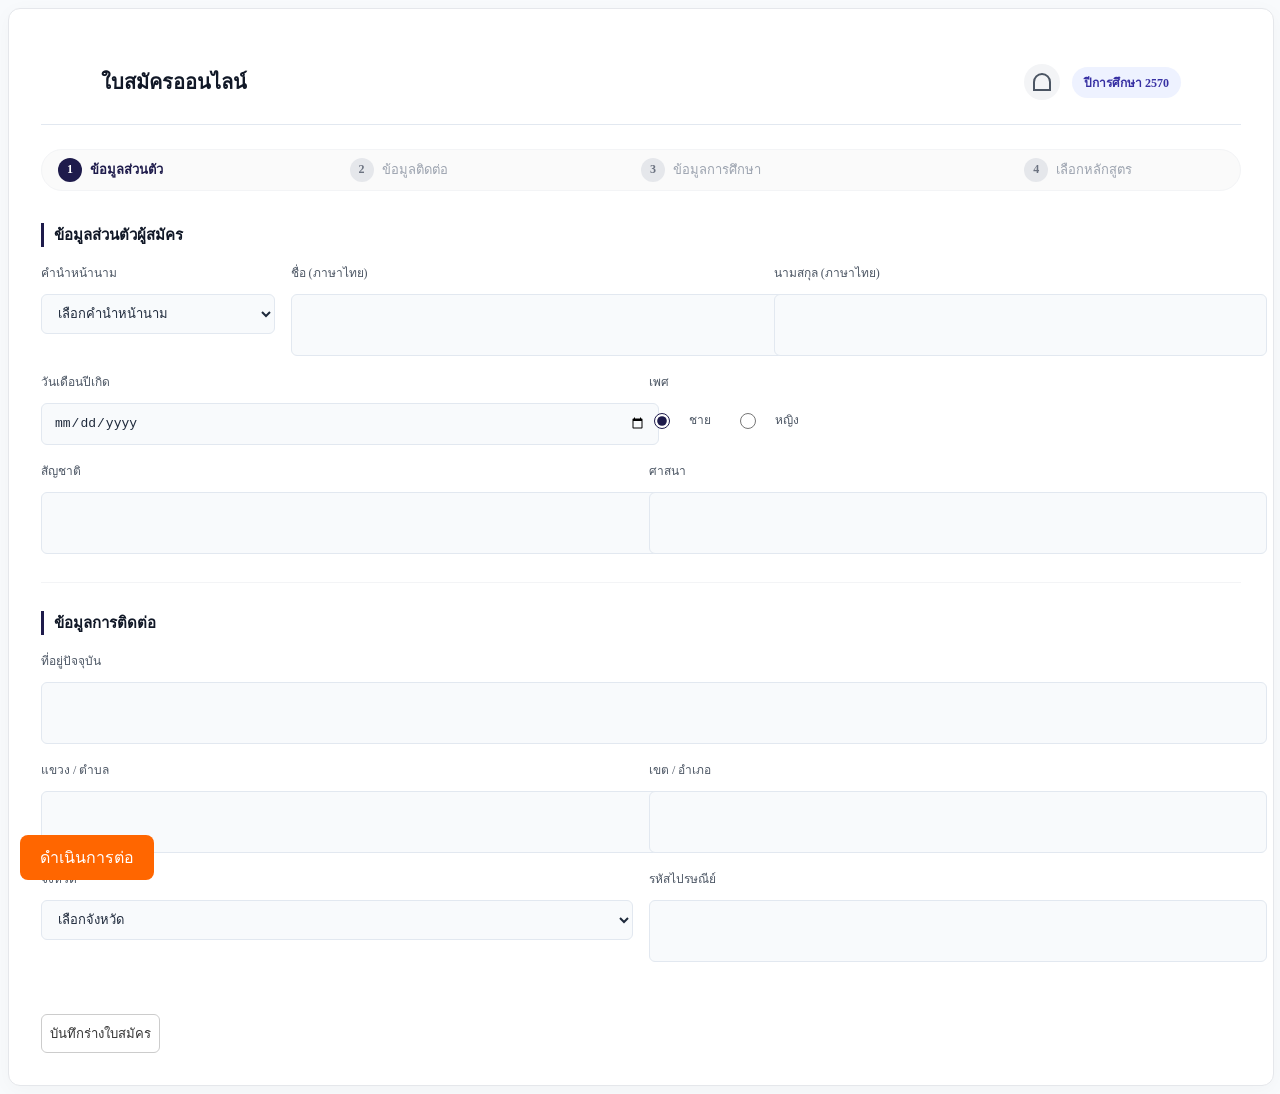
==== application.html @ 2d879f6e "A" ====
<!DOCTYPE html>
<html lang="th">
<head>
    <meta charset="UTF-8">
    <meta name="viewport" content="width=device-width, initial-scale=1.0">
    <title>ใบสมัครออนไลน์ - KMUTNB</title>
    <link rel="stylesheet" href="css/styless.css">
</head>
<body>
    <div class="app-container">
        <header class="app-header">
            <h1 class="app-title">ใบสมัครออนไลน์</h1>
            <div class="header-right">
                <button class="icon-btn" aria-label="แจ้งเตือน">
                    <span class="bell-icon"></span>
                </button>
                <span class="badge-year">ปีการศึกษา 2570</span>
            </div>
        </header>

        <div class="step-wizard">
            <div class="step-item active">
                <span class="step-num">1</span>
                <span class="step-text">ข้อมูลส่วนตัว</span>
                <span class="step-arrow"></span>
            </div>
            <div class="step-item">
                <span class="step-num">2</span>
                <span class="step-text">ข้อมูลติดต่อ</span>
                <span class="step-arrow"></span>
            </div>
            <div class="step-item">
                <span class="step-num">3</span>
                <span class="step-text">ข้อมูลการศึกษา</span>
                <span class="step-arrow"></span>
            </div>
            <div class="step-item">
                <span class="step-num">4</span>
                <span class="step-text">เลือกหลักสูตร</span>
            </div>
        </div>

        <div class="form-card-container">
            <form action="#" method="POST">
                
                <section class="form-section">
                    <h2 class="section-title">ข้อมูลส่วนตัวผู้สมัคร</h2>
                    
                    <div class="grid-3-cols">
                        <div class="form-group">
                            <label>คำนำหน้านาม</label>
                            <select class="form-control">
                                <option value="">เลือกคำนำหน้านาม</option>
                                <option value="mr">นาย</option>
                                <option value="mrs">นาง</option>
                                <option value="miss">นางสาว</option>
                            </select>
                        </div>
                        <div class="form-group">
                            <label>ชื่อ (ภาษาไทย)</label>
                            <input type="text" class="form-control" placeholder="">
                        </div>
                        <div class="form-group">
                            <label>นามสกุล (ภาษาไทย)</label>
                            <input type="text" class="form-control" placeholder="">
                        </div>
                    </div>

                    <div class="grid-2-cols">
                        <div class="form-group">
                            <label>วันเดือนปีเกิด</label>
                            <div class="input-with-icon">
                                <input type="date" class="form-control">
                            </div>
                        </div>
                        <div class="form-group">
                            <label>เพศ</label>
                            <div class="radio-group">
                                <label class="radio-label">
                                    <input type="radio" name="gender" value="male" checked>
                                    <span class="radio-custom"></span> ชาย
                                </label>
                                <label class="radio-label">
                                    <input type="radio" name="gender" value="female">
                                    <span class="radio-custom"></span> หญิง
                                </label>
                            </div>
                        </div>
                    </div>

                    <div class="grid-2-cols">
                        <div class="form-group">
                            <label>สัญชาติ</label>
                            <input type="text" class="form-control" placeholder="">
                        </div>
                        <div class="form-group">
                            <label>ศาสนา</label>
                            <input type="text" class="form-control" placeholder="">
                        </div>
                    </div>
                </section>

                <hr class="section-divider">

                <section class="form-section">
                    <h2 class="section-title">ข้อมูลการติดต่อ</h2>
                    
                    <div class="form-group full-width">
                        <label>ที่อยู่ปัจจุบัน</label>
                        <input type="text" class="form-control" placeholder="">
                    </div>

                    <div class="grid-2-cols">
                        <div class="form-group">
                            <label>แขวง / ตำบล</label>
                            <input type="text" class="form-control" placeholder="">
                        </div>
                        <div class="form-group">
                            <label>เขต / อำเภอ</label>
                            <input type="text" class="form-control" placeholder="">
                        </div>
                    </div>

                    <div class="grid-2-cols">
                        <div class="form-group">
                            <label>จังหวัด</label>
                            <select class="form-control">
                                <option value="">เลือกจังหวัด</option>
                                <option value="bangkok">กรุงเทพมหานคร</option>
                                <option value="nonthaburi">นนทบุรี</option>
                            </select>
                        </div>
                        <div class="form-group">
                            <label>รหัสไปรษณีย์</label>
                            <input type="text" class="form-control" placeholder="">
                        </div>
                    </div>
                </section>

                <div class="form-actions">
                    <button type="button" class="btn-outline">บันทึกร่างใบสมัคร</button>
                    
                  <a href="status.html" class="back-button">ดำเนินการต่อ</a>

                    </a>
                </div>

            </form>
        </div>
    </div>
</body>
</html>
---- css/styless.css ----
/* ================= index ================= */
body {
  background-color: #f8fafc;
  color: #334155;
}

/* TOPBAR / NAVBAR */
.topbar {
  background-color: #ffffff;
  display: flex;
  justify-content: space-between;
  align-items: center;
  padding: 12px 60px;
  border-bottom: 1px solid #e2e8f0;
}

.brand {
  display: flex;
  align-items: center;
  gap: 12px;
}

.brand img {
  width: 45px;
  height: 45px;
  object-fit: contain;
}

.topbar-text h1 {
  font-size: 16px;
  color: #0f172a;
}

.topbar-text h2 {
  font-size: 11px;
  color: #64748b;
  font-weight: normal;
}

.nav-link {
  display: flex;
  gap: 28px;
}

.nav-link a {
  text-decoration: none;
  color: #475569;
  font-size: 14px;
}

.nav-link a.active,
.nav-link a:hover {
  color: #a3320b;
  font-weight: 600;
}

.btn-login {
  text-decoration: none;
  border: 1px solid #0f172a;
  color: #0f172a;
  padding: 6px 16px;
  border-radius: 6px;
  font-size: 13px;
  transition: all 0.2s;
}

.btn-login:hover {
  background-color: #0f172a;
  color: #ffffff;
}

/* HERO BANNER SECTION */
.hero-section {
  background-color: #a3320b; /* โทนสีแดงอิฐ/น้ำตาลแดง KMUTNB */
  color: #ffffff;
  text-align: center;
  padding: 60px 20px;
}

.tcas-tag {
  background-color: rgba(255, 255, 255, 0.2);
  padding: 4px 12px;
  border-radius: 20px;
  font-size: 12px;
}

.hero-section h1 {
  font-size: 28px;
  margin: 16px 0 8px;
}

.university-name {
  font-size: 14px;
  opacity: 0.9;
}

.university-name-en {
  font-size: 12px;
  opacity: 0.7;
  margin-bottom: 24px;
}

.hero-buttons {
  display: flex;
  justify-content: center;
  gap: 12px;
}

.btn-hero-apply {
  background-color: #e05315;
  color: #ffffff;
  padding: 10px 20px;
  border-radius: 6px;
  text-decoration: none;
  font-size: 14px;
  font-weight: 600;
}

.btn-hero-login {
  border: 1px solid #ffffff;
  color: #ffffff;
  padding: 10px 20px;
  border-radius: 6px;
  text-decoration: none;
  font-size: 14px;
}

/* STEPS SECTION */
.steps-section {
  padding: 50px 60px;
  text-align: center;
}

.section-title {
  font-size: 22px;
  color: #a3320b;
  margin-bottom: 6px;
}

.section-subtitle {
  font-size: 12px;
  color: #64748b;
  margin-bottom: 30px;
}

.steps-grid {
  display: flex;
  gap: 20px;
}

.step-card {
  flex: 1;
  background-color: #ffffff;
  padding: 24px 16px;
  border-radius: 8px;
  box-shadow: 0 2px 10px rgba(0, 0, 0, 0.04);
  text-align: left;
}

.step-num {
  font-size: 24px;
  font-weight: bold;
  color: #e05315;
}

.step-card h3 {
  font-size: 14px;
  margin: 8px 0;
  color: #0f172a;
}

.step-card p {
  font-size: 12px;
  color: #64748b;
  line-height: 1.4;
}

/* NEWS SECTION (ชุดโค้ดปรับปรุงสมบูรณ์) */
.news-section {
  padding: 40px 60px;
  background-color: #ffffff;
}

.news-header {
  display: flex;
  justify-content: space-between;
  align-items: center;
  margin-bottom: 20px;
}

.news-header h2 {
  font-size: 20px;
  color: #a3320b;
}

.view-all {
  color: #e05315;
  text-decoration: none;
  font-size: 13px;
  transition: color 0.2s ease;
}

.view-all:hover {
  color: #a3320b;
  text-decoration: underline;
}

.news-grid {
  display: flex;
  gap: 20px;
}

.news-card {
  flex: 1;
  border: 1px solid #e2e8f0;
  border-radius: 8px;
  overflow: hidden;
  background-color: #ffffff;
  transition: transform 0.2s ease, box-shadow 0.2s ease;
}

/* เอฟเฟกต์เมื่อวางเมาส์เหนือการ์ด */
.news-card:hover {
  transform: translateY(-4px);
  box-shadow: 0 10px 15px -3px rgba(0, 0, 0, 0.1);
}

/* ปรับปรุงกล่องและรูปภาพให้ขยายเต็มกรอบสวยงาม */
.news-img-box {
  width: 100%;
  height: 180px; /* ปรับความสูงกรอบรูปตามต้องการ */
  background-color: #1e293b;
  overflow: hidden;
}

.news-img-box img {
  width: 100%;
  height: 100%;
  object-fit: cover; /* ขยายภาพให้เต็มพื้นที่โดยไม่เสียสัดส่วน */
  object-position: center;
  display: block;
}

.news-content {
  padding: 16px;
}

.news-date {
  font-size: 11px;
  color: #e05315;
  font-weight: 500;
}

.news-content h3 {
  font-size: 14px;
  margin: 6px 0;
  color: #0f172a;
  line-height: 1.4;
}

.news-content p {
  font-size: 12px;
  color: #64748b;
  line-height: 1.4;
}

/* รองรับการแสดงผลบนสมาร์ตโฟน */
@media (max-width: 768px) {
  .news-section {
    padding: 24px 20px;
  }
  
  .news-grid {
    flex-direction: column;
  }
}

/* SCHEDULE SECTION */
.schedule-section {
  padding: 50px 60px;
  text-align: center;
}

.schedule-table {
  width: 100%;
  border-collapse: collapse;
  margin-top: 20px;
  background-color: #ffffff;
  border-radius: 8px;
  overflow: hidden;
  box-shadow: 0 2px 10px rgba(0, 0, 0, 0.04);
}

.schedule-table th {
  background-color: #a3320b;
  color: #ffffff;
  padding: 12px;
  font-size: 13px;
  text-align: left;
}

.schedule-table td {
  padding: 14px 12px;
  font-size: 13px;
  border-bottom: 1px solid #e2e8f0;
  text-align: left;
}

.status-badge {
  font-size: 11px;
  padding: 4px 8px;
  border-radius: 4px;
}

.status-badge.closed {
  background-color: #f1f5f9;
  color: #64748b;
}

/* FOOTER */
footer {
  background-color: #a3320b;
  color: #ffffff;
  padding: 40px 60px 16px;
}

.footer-container {
  display: flex;
  justify-content: space-between;
  gap: 40px;
  margin-bottom: 30px;
}

.footer-brand {
  display: flex;
  gap: 16px;
  max-width: 400px;
}

.footer-brand img {
  width: 40px;
  height: 40px;
}

.footer-brand h3 {
  font-size: 14px;
  margin-bottom: 6px;
}

.footer-brand p {
  font-size: 12px;
  opacity: 0.8;
  margin-bottom: 4px;
}

.footer-links {
  display: flex;
  gap: 40px;
}

.footer-col h4 {
  font-size: 13px;
  margin-bottom: 10px;
}

.footer-col ul {
  list-style: none;
}

.footer-col li {
  margin-bottom: 6px;
}

.footer-col a {
  color: #ffffff;
  opacity: 0.8;
  text-decoration: none;
  font-size: 12px;
}

.footer-bottom {
  text-align: center;
  border-top: 1px solid rgba(255, 255, 255, 0.1);
  padding-top: 16px;
  font-size: 11px;
  opacity: 0.7;
}
/* ================= register ================= */

body {
  background-color: #f8fafc;
  color: #334155;
}

/* HEADER & NAVBAR */
header {
  background-color: #ffffff;
  display: flex;
  justify-content: space-between;
  align-items: center;
  padding: 12px 60px;
  border-bottom: 1px solid #e2e8f0;
}

.brand {
  display: flex;
  align-items: center;
  gap: 12px;
}

/* คุมขนาดรูปตรามหาวิทยาลัย */
.brand img {
  width: 45px;
  height: 45px;
  object-fit: contain;
}

.brand-text {
  display: flex;
  flex-direction: column;
}

.brand-title {
  font-weight: 700;
  color: #1e293b;
  font-size: 15px;
}

.brand-subtitle {
  font-size: 11px;
  color: #64748b;
}

nav {
  display: flex;
  gap: 28px;
}

nav a {
  text-decoration: none;
  color: #475569;
  font-size: 14px;
}

nav a:hover {
  color: #0284c7;
}

.btn-login-nav {
  text-decoration: none;
  border: 1px solid #0f172a;
  color: #0f172a;
  padding: 6px 18px;
  border-radius: 6px;
  font-size: 13px;
  font-weight: 500;
  transition: all 0.2s;
}

.btn-login-nav:hover {
  background-color: #0f172a;
  color: #ffffff;
}

/* FORM CONTAINER CARD */
.container {
  display: flex;
  justify-content: center;
  align-items: center;
  padding: 40px 20px;
}

.card {
  background-color: #ffffff;
  width: 100%;
  max-width: 520px;
  padding: 36px 40px;
  border-radius: 12px;
  box-shadow: 0 4px 20px rgba(0, 0, 0, 0.04);
  text-align: center;
}

.card h2 {
  font-size: 22px;
  color: #0f172a;
  font-weight: 700;
  margin-bottom: 6px;
}

.card p.subtitle {
  font-size: 12px;
  color: #64748b;
  margin-bottom: 24px;
}

/* FORM INPUTS & LAYOUT */
.form-row {
  display: flex;
  gap: 16px;
  margin-bottom: 14px;
}

.form-group {
  flex: 1;
  text-align: left;
}

.form-group.full {
  margin-bottom: 14px;
}

label {
  display: block;
  font-size: 12px;
  font-weight: 600;
  color: #334155;
  margin-bottom: 6px;
}

input[type="text"],
input[type="email"],
input[type="tel"],
input[type="password"] {
  width: 100%;
  padding: 10px 12px;
  border: 1px solid #e2e8f0;
  border-radius: 6px;
  background-color: #f8fafc;
  font-size: 13px;
  color: #334155;
  outline: none;
  transition: border-color 0.2s;
}

input:focus {
  border-color: #0284c7;
  background-color: #ffffff;
}

/* CHECKBOX TERMS */
.terms {
  display: flex;
  align-items: center;
  gap: 8px;
  font-size: 12px;
  color: #475569;
  margin: 20px 0;
  text-align: left;
}

.terms label {
  margin: 0;
  font-weight: normal;
}

.terms input {
  accent-color: #e65100;
  width: 15px;
  height: 15px;
  cursor: pointer;
}

/* BUTTON & FOOTER LINK */
.btn-submit {
  width: 100%;
  padding: 12px;
  background-color: #e05315;
  color: #ffffff;
  border: none;
  border-radius: 6px;
  font-size: 14px;
  font-weight: 600;
  cursor: pointer;
  transition: background-color 0.2s;
}

.btn-submit:hover {
  background-color: #c8430a;
}

.login-link {
  margin-top: 18px;
  font-size: 12px;
  color: #64748b;
}

.login-link a {
  color: #0f172a;
  font-weight: 600;
  text-decoration: none;
}

.login-link a:hover {
  text-decoration: underline;
}


/* ================= PAGE PROGRAMS STYLES ================= */

/* Top Navigation Bar */
.top-nav {
    background-color: #222222;
    display: flex;
    justify-content: space-between;
    align-items: center;
    padding: 12px 40px;
}

.brand-logo {
    display: flex;
    align-items: center;
    gap: 10px;
    text-decoration: none;
    color: white;
    font-weight: bold;
}

.brand-logo .logo-icon {
    background-color: #e64a19;
    padding: 6px 8px;
    border-radius: 6px;
    font-size: 0.8rem;
}

.brand-logo small {
    display: block;
    font-size: 0.65rem;
    color: #aaa;
    font-weight: normal;
}

.nav-links {
    display: flex;
    gap: 20px;
}

.nav-links a {
    color: #ccc;
    text-decoration: none;
    font-size: 0.85rem;
}

.nav-links a.active, .nav-links a:hover {
    color: #ff6f43;
}

.btn-top-login {
    background-color: #e64a19;
    color: white;
    padding: 6px 18px;
    border-radius: 6px;
    text-decoration: none;
    font-size: 0.85rem;
}

/* Red Banner Section */
.program-hero {
    background-color: #a82b11;
    color: white;
    padding: 40px 20px;
}

.hero-inner {
    max-width: 1000px;
    margin: 0 auto;
}

.hero-inner h1 {
    font-size: 1.6rem;
    margin-bottom: 10px;
    font-weight: 600;
}

.hero-inner p {
    font-size: 0.85rem;
    color: #f1b2a4;
    line-height: 1.5;
}

/* Filter Section */
.filter-section {
    background-color: #ffffff;
    border-bottom: 1px solid #e0e0e0;
    padding: 15px 20px;
}

.filter-container {
    max-width: 1000px;
    margin: 0 auto;
    display: flex;
    gap: 12px;
}

.search-box {
    flex: 1.5;
    position: relative;
    display: flex;
    align-items: center;
}

.search-icon {
    position: absolute;
    left: 10px;
    font-size: 0.85rem;
    color: #888;
}

.search-box input {
    width: 100%;
    padding: 8px 10px 8px 32px;
    border: 1px solid #ccc;
    border-radius: 6px;
    font-size: 0.85rem;
}

.filter-select {
    flex: 1;
    padding: 8px 12px;
    border: 1px solid #ccc;
    border-radius: 6px;
    font-size: 0.82rem;
    color: #444;
    background-color: #fff;
}

/* Program Content Grid */
.program-content {
    background-color: #f4f5f7;
    padding: 30px 20px;
    min-height: 600px;
}

.cards-grid {
    max-width: 1000px;
    margin: 0 auto;
    display: grid;
    grid-template-columns: repeat(2, 1fr);
    gap: 20px;
}

/* Program Card Style */
.p-card {
    background: white;
    border-radius: 8px;
    padding: 20px;
    box-shadow: 0 1px 4px rgba(0,0,0,0.05);
    border: 1px solid #e8e8e8;
    display: flex;
    flex-direction: column;
}

.p-card-header {
    display: flex;
    justify-content: space-between;
    align-items: center;
    margin-bottom: 8px;
}

.faculty-name {
    font-size: 0.78rem;
    font-weight: 600;
}

.orange-text {
    color: #d84315;
}

.status-badge {
    font-size: 0.7rem;
    padding: 2px 10px;
    border-radius: 12px;
}

.status-badge.open {
    background-color: #e8f5e9;
    color: #2e7d32;
    border: 1px solid #c8e6c9;
}

.status-badge.closed {
    background-color: #eceff1;
    color: #78909c;
    border: 1px solid #cfd8dc;
}

.p-card h3 {
    font-size: 1.1rem;
    color: #111;
    margin-bottom: 4px;
}

.degree-text {
    font-size: 0.8rem;
    color: #666;
    margin-bottom: 12px;
}

.quota-info {
    font-size: 0.8rem;
    color: #555;
    margin-bottom: 20px;
    display: flex;
    align-items: center;
    gap: 6px;
}

.p-card-actions {
    display: grid;
    grid-template-columns: 1fr 1fr;
    gap: 10px;
    margin-top: auto;
}

.btn-outline {
    border: 1px solid #ccc;
    color: #333;
    text-align: center;
    padding: 8px;
    border-radius: 6px;
    text-decoration: none;
    font-size: 0.82rem;
}

.btn-filled {
    background-color: #e64a19;
    color: white;
    text-align: center;
    padding: 8px;
    border-radius: 6px;
    text-decoration: none;
    font-size: 0.82rem;
}

.btn-disabled {
    background-color: #b0bec5;
    color: white;
    border: none;
    padding: 8px;
    border-radius: 6px;
    font-size: 0.82rem;
    cursor: not-allowed;
}

/* Main Footer */
.main-footer {
    background-color: #a82b11;
    color: white;
    padding: 40px 20px;
}

.footer-inner {
    max-width: 1000px;
    margin: 0 auto;
    display: grid;
    grid-template-columns: 2fr 1fr 1fr 1fr;
    gap: 30px;
    font-size: 0.8rem;
}

.footer-col h4 {
    margin-bottom: 12px;
    font-size: 0.9rem;
}

.footer-col a {
    color: #f1b2a4;
    text-decoration: none;
    display: block;
    margin-bottom: 6px;
}

.footer-col p {
    color: #f1b2a4;
    margin-bottom: 6px;
    line-height: 1.4;
}

.brand-col .footer-logo {
    display: flex;
    align-items: center;
    gap: 8px;
    margin-bottom: 10px;
}

/* ================= LOGIN PAGE STYLES ================= */

.login-bg {
    background-color: #f4f6f9;
    min-height: 100vh;
    display: flex;
    flex-direction: column;
}

/* Header Navbar */
.login-nav {
    background-color: #ffffff;
    padding: 12px 50px;
    display: flex;
    justify-content: space-between;
    align-items: center;
    border-bottom: 1px solid #e5e7eb;
}

.logo-group {
    display: flex;
    align-items: center;
    gap: 12px;
    text-decoration: none;
}

.kmutnb-logo {
    height: 42px;
    width: auto;
}

.logo-text {
    display: flex;
    flex-direction: column;
}

.logo-text strong {
    color: #1e293b;
    font-size: 1rem;
    font-weight: 700;
    line-height: 1.2;
}

.logo-text span {
    color: #64748b;
    font-size: 0.75rem;
}

.nav-links-light {
    display: flex;
    gap: 24px;
}

.nav-links-light a {
    text-decoration: none;
    color: #334155;
    font-size: 0.88rem;
    font-weight: 500;
}

.nav-links-light a:hover {
    color: #e64a19;
}

/* Login Card Center Container */
.login-container {
    flex: 1;
    display: flex;
    justify-content: center;
    align-items: center;
    padding: 40px 20px;
}

.login-card {
    background: #ffffff;
    width: 100%;
    max-width: 440px;
    padding: 36px 32px;
    border-radius: 16px;
    box-shadow: 0 4px 20px rgba(0, 0, 0, 0.04);
    border: 1px solid #f1f5f9;
}

.login-card h2 {
    color: #0f172a;
    font-size: 1.4rem;
    font-weight: 700;
    text-align: center;
    margin-bottom: 6px;
}

.login-card .subtitle {
    color: #64748b;
    font-size: 0.78rem;
    text-align: center;
    margin-bottom: 24px;
}

/* Form Styles */
.login-card .form-group {
    margin-bottom: 18px;
}

.login-card label {
    display: block;
    font-size: 0.82rem;
    font-weight: 600;
    color: #1e293b;
    margin-bottom: 6px;
}

.login-card label span {
    color: #ef4444;
}

.login-card input[type="text"],
.login-card input[type="password"] {
    width: 100%;
    padding: 10px 14px;
    border: 1px solid #e2e8f0;
    border-radius: 8px;
    background-color: #f8fafc;
    font-size: 0.85rem;
    color: #334155;
    outline: none;
    transition: all 0.2s;
}

.login-card input[type="text"]:focus,
.login-card input[type="password"]:focus {
    border-color: #e64a19;
    background-color: #ffffff;
}

/* Password Input with Eye Icon */
.label-row {
    display: flex;
    justify-content: space-between;
    align-items: center;
}

.forgot-link {
    font-size: 0.75rem;
    color: #d97706;
    text-decoration: none;
}

.password-input-wrapper {
    position: relative;
    display: flex;
    align-items: center;
}

.eye-icon {
    position: absolute;
    right: 12px;
    color: #64748b;
    font-size: 0.9rem;
    cursor: pointer;
}

/* Checkbox Remember Me */
.remember-group {
    margin-bottom: 22px;
}

.custom-checkbox {
    display: flex;
    align-items: center;
    gap: 8px;
    font-size: 0.78rem;
    color: #475569;
    cursor: pointer;
    user-select: none;
}

.custom-checkbox input {
    accent-color: #e64a19;
    width: 15px;
    height: 15px;
}

/* Buttons and Footer */
.btn-submit {
    width: 100%;
    background-color: #d9531e;
    color: #ffffff;
    border: none;
    padding: 11px;
    border-radius: 8px;
    font-size: 0.9rem;
    font-weight: 600;
    cursor: pointer;
    transition: background 0.2s;
}

.btn-submit:hover {
    background-color: #b83f12;
}

.login-footer {
    text-align: center;
    margin-top: 20px;
    font-size: 0.78rem;
    color: #64748b;
}

.login-footer a {
    color: #1e293b;
    font-weight: 600;
    text-decoration: none;
}

.login-footer a:hover {
    color: #e64a19;
}

/* ================= DASHBOARD TOP NAV NO SIDEBAR STYLES ================= */

.dashboard-bg {
    background-color: #f4f6f9;
    margin: 0;
    padding: 0;
    font-family: 'Sarabun', sans-serif;
}

/* Header Top Nav */
.top-nav {
    background-color: #222222;
    display: flex;
    justify-content: space-between;
    align-items: center;
    padding: 12px 40px;
}

.brand-logo {
    display: flex;
    align-items: center;
    gap: 10px;
    text-decoration: none;
    color: white;
    font-weight: bold;
}

.brand-logo .logo-icon {
    background-color: #e64a19;
    padding: 6px 8px;
    border-radius: 6px;
    font-size: 0.8rem;
}

.brand-logo small {
    display: block;
    font-size: 0.65rem;
    color: #aaa;
    font-weight: normal;
}

.nav-links {
    display: flex;
    gap: 24px;
}

.nav-links a {
    color: #ccc;
    text-decoration: none;
    font-size: 0.88rem;
}

.nav-links a.active, .nav-links a:hover {
    color: #ff6f43;
    font-weight: 600;
}

.top-user-actions {
    display: flex;
    align-items: center;
    gap: 16px;
}

.user-display {
    color: #e2e8f0;
    font-size: 0.82rem;
}

.btn-top-logout {
    background-color: #383838;
    color: #ccc;
    padding: 6px 14px;
    border-radius: 6px;
    text-decoration: none;
    font-size: 0.82rem;
    transition: background 0.2s;
}

.btn-top-logout:hover {
    background-color: #e64a19;
    color: white;
}

/* Layout Center Container */
.dashboard-container-full {
    padding: 30px 20px;
}

.dashboard-inner {
    max-width: 1000px;
    margin: 0 auto;
}

/* Sub Header Bar */
.dash-topbar {
    display: flex;
    justify-content: space-between;
    align-items: center;
    margin-bottom: 20px;
}

.page-title {
    font-size: 1.3rem;
    font-weight: 700;
    color: #0f172a;
    margin: 0;
}

.topbar-actions {
    display: flex;
    align-items: center;
    gap: 12px;
}

.btn-icon {
    background: #ffffff;
    border: 1px solid #e2e8f0;
    width: 36px;
    height: 36px;
    border-radius: 50%;
    cursor: pointer;
    display: flex;
    align-items: center;
    justify-content: center;
    font-size: 0.9rem;
}

.academic-year-badge {
    background-color: #e0e7ff;
    color: #3730a3;
    font-size: 0.75rem;
    font-weight: 600;
    padding: 6px 14px;
    border-radius: 20px;
}

/* Welcome Banner */
.welcome-banner {
    background-color: #d9531e;
    color: #ffffff;
    border-radius: 12px;
    padding: 24px 28px;
    display: flex;
    justify-content: space-between;
    align-items: center;
    margin-bottom: 24px;
}

.banner-info h2 {
    font-size: 1.15rem;
    font-weight: 700;
    margin: 0 0 6px 0;
}

.banner-info p {
    font-size: 0.8rem;
    color: #fbe8e0;
    margin: 0;
}

.banner-badge {
    font-size: 2.2rem;
    background: rgba(255, 255, 255, 0.15);
    width: 56px;
    height: 56px;
    border-radius: 50%;
    display: flex;
    align-items: center;
    justify-content: center;
}

/* Status Cards Grid */
.status-cards-grid {
    display: grid;
    grid-template-columns: repeat(3, 1fr);
    gap: 16px;
    margin-bottom: 24px;
}

.status-card {
    background: #ffffff;
    border-radius: 12px;
    padding: 20px;
    border: 1px solid #e2e8f0;
}

.card-header {
    display: flex;
    justify-content: space-between;
    align-items: center;
    margin-bottom: 12px;
}

.card-subtitle {
    font-size: 0.75rem;
    color: #64748b;
}

.badge {
    font-size: 0.68rem;
    padding: 3px 8px;
    border-radius: 6px;
    font-weight: 600;
}

.badge-pending { background-color: #fef3c7; color: #b45309; }
.badge-info { background-color: #dbeafe; color: #1d4ed8; }
.badge-danger { background-color: #fee2e2; color: #dc2626; }

.card-title {
    font-size: 0.95rem;
    font-weight: 700;
    color: #0f172a;
    margin: 0 0 4px 0;
}

.card-description {
    font-size: 0.75rem;
    color: #64748b;
    margin: 0;
}

/* Details Grid */
.dashboard-details-grid {
    display: grid;
    grid-template-columns: 1.2fr 1fr;
    gap: 20px;
}

.panel-card {
    background: #ffffff;
    border-radius: 12px;
    padding: 20px 24px;
    border: 1px solid #e2e8f0;
}

.panel-title {
    font-size: 0.92rem;
    color: #0f172a;
    font-weight: 700;
    margin: 0 0 16px 0;
}

/* Shortcuts */
.shortcut-list {
    display: flex;
    flex-direction: column;
    gap: 12px;
}

.shortcut-item {
    display: flex;
    align-items: center;
    background-color: #f8fafc;
    padding: 12px 16px;
    border-radius: 10px;
    gap: 14px;
}

.shortcut-icon {
    width: 38px;
    height: 38px;
    border-radius: 8px;
    display: flex;
    align-items: center;
    justify-content: center;
    font-size: 1.05rem;
}

.icon-bg-purple { background-color: #f3e8ff; }
.icon-bg-orange { background-color: #ffedd5; }
.icon-bg-green  { background-color: #dcfce7; }

.shortcut-details { flex: 1; }

.shortcut-details strong {
    display: block;
    font-size: 0.82rem;
    color: #1e293b;
    margin-bottom: 2px;
}

.shortcut-details p {
    font-size: 0.72rem;
    color: #64748b;
    margin: 0;
}

.btn-action {
    padding: 6px 14px;
    border-radius: 6px;
    color: #ffffff;
    font-size: 0.75rem;
    font-weight: 600;
    text-decoration: none;
}

.btn-primary { background-color: #1e1b4b; }
.btn-accent  { background-color: #d9531e; }
.btn-success { background-color: #15803d; }

/* Activity Timeline */
.activity-timeline {
    list-style: none;
    padding: 0;
    margin: 0;
}

.timeline-item {
    display: flex;
    gap: 12px;
    margin-bottom: 18px;
}

.timeline-marker {
    width: 8px;
    height: 8px;
    background-color: #d9531e;
    border-radius: 50%;
    margin-top: 5px;
    flex-shrink: 0;
}

.activity-text {
    font-size: 0.78rem;
    color: #1e293b;
    font-weight: 600;
    margin: 0 0 2px 0;
}

.activity-time {
    font-size: 0.7rem;
    color: #94a3b8;
}



/*==========app======/*
body {
    background-color: #F4F6F9;
    color: #333333;
    padding: 24px;
    display: flex;
    justify-content: center;
}

/* Container Frame (1440x900 Scale Alignment) */
.app-container {
    width: 100%;
    max-width: 1200px;
    background: #FFFFFF;
    border-radius: 12px;
    padding: 32px;
    box-shadow: 0 4px 20px rgba(0, 0, 0, 0.03);
    border: 1px solid #E5E7EB;
}

/* 2. Header Style */
.app-header {
    display: flex;
    justify-content: space-between;
    align-items: center;
    margin-bottom: 24px;
}

.app-title {
    font-size: 20px;
    font-weight: 700;
    color: #111827;
}

.header-right {
    display: flex;
    align-items: center;
    gap: 12px;
}

.icon-btn {
    background: #F3F4F6;
    border: none;
    width: 36px;
    height: 36px;
    border-radius: 50%;
    display: flex;
    align-items: center;
    justify-content: center;
    cursor: pointer;
}

.bell-icon {
    display: inline-block;
    width: 14px;
    height: 14px;
    border: 2px solid #4B5563;
    border-radius: 50% 50% 0 0;
    position: relative;
}

.badge-year {
    background-color: #EEF2FF;
    color: #3730A3;
    font-size: 12px;
    font-weight: 600;
    padding: 6px 12px;
    border-radius: 20px;
}

/* 3. Step Wizard Bar */
.step-wizard {
    display: flex;
    align-items: center;
    background: #FAFAFA;
    border-radius: 30px;
    padding: 8px 16px;
    margin-bottom: 32px;
    border: 1px solid #F3F4F6;
}

.step-item {
    display: flex;
    align-items: center;
    gap: 8px;
    flex: 1;
    justify-content: center;
    color: #9CA3AF;
    font-size: 13px;
    font-weight: 500;
}

.step-item.active {
    color: #1E1B4B;
    font-weight: 700;
}

.step-num {
    width: 24px;
    height: 24px;
    border-radius: 50%;
    background: #E5E7EB;
    color: #6B7280;
    display: flex;
    align-items: center;
    justify-content: center;
    font-size: 12px;
}

.step-item.active .step-num {
    background: #1E1B4B;
    color: #FFFFFF;
}

.step-arrow {
    margin-left: auto;
    color: #D1D5DB;
}

/* 4. Form Layout Grid */
.form-card-container {
    background: #FFFFFF;
}

.form-section {
    margin-bottom: 28px;
}

.section-title {
    font-size: 15px;
    font-weight: 700;
    color: #111827;
    margin-bottom: 16px;
    padding-left: 10px;
    border-left: 3px solid #1E1B4B;
}

.section-divider {
    border: none;
    border-top: 1px solid #F3F4F6;
    margin: 28px 0;
}

.grid-3-cols {
    display: grid;
    grid-template-columns: 1fr 2fr 2fr;
    gap: 16px;
    margin-bottom: 16px;
}

.grid-2-cols {
    display: grid;
    grid-template-columns: 1fr 1fr;
    gap: 16px;
    margin-bottom: 16px;
}

.form-group {
    display: flex;
    flex-direction: column;
    gap: 6px;
}

.form-group.full-width {
    margin-bottom: 16px;
}

.form-group label {
    font-size: 12px;
    color: #4B5563;
    font-weight: 500;
}

/* Form Controls Input / Select */
.form-control {
    width: 100%;
    height: 40px;
    padding: 0 12px;
    background-color: #F8FAFC;
    border: 1px solid #E2E8F0;
    border-radius: 6px;
    font-size: 13px;
    color: #1E293B;
    outline: none;
    transition: all 0.2s ease;
}

.form-control:focus {
    background-color: #FFFFFF;
    border-color: #C83B1E;
    box-shadow: 0 0 0 2px rgba(200, 59, 30, 0.1);
}

/* Custom Radio Group */
.radio-group {
    display: flex;
    align-items: center;
    gap: 24px;
    height: 40px;
}

.radio-label {
    display: flex;
    align-items: center;
    gap: 8px;
    font-size: 13px;
    color: #374151;
    cursor: pointer;
}

.radio-label input[type="radio"] {
    accent-color: #1E1B4B;
    width: 16px;
    height: 16px;
}

/* 5. Buttons Styling */
.form-actions {
    display: flex;
    justify-content: space-between;
    align-items: center;
    margin-top: 32px;
    padding-top: 20px;
}

.btn-outline {
    background: #FFFFFF;
    border: 1px solid #E5E7EB;
    color: #6B7280;
    padding: 10px 20px;
    border-radius: 6px;
    font-size: 13px;
    font-weight: 500;
    cursor: pointer;
}

.btn-outline:hover {
    background: #F9FAFB;
}

.btn-primary-orange {
    background: #D94625;
    border: none;
    color: #FFFFFF;
    padding: 10px 28px;
    border-radius: 6px;
    font-size: 13px;
    font-weight: 600;
    cursor: pointer;
}

.btn-primary-orange:hover {
    background: #C83B1E;
}



/* ================= PAGE PROGRAMS STYLES ================= */

/* Top Navigation Bar */
.top-nav {
    background-color: #222222;
    display: flex;
    justify-content: space-between;
    align-items: center;
    padding: 12px 40px;
}

.brand-logo {
    display: flex;
    align-items: center;
    gap: 10px;
    text-decoration: none;
    color: white;
    font-weight: bold;
}

.brand-logo .logo-icon {
    background-color: #e64a19;
    padding: 6px 8px;
    border-radius: 6px;
    font-size: 0.8rem;
}

.brand-logo small {
    display: block;
    font-size: 0.65rem;
    color: #aaa;
    font-weight: normal;
}

.nav-links {
    display: flex;
    gap: 20px;
}

.nav-links a {
    color: #ccc;
    text-decoration: none;
    font-size: 0.85rem;
}

.nav-links a.active, .nav-links a:hover {
    color: #ff6f43;
}

.btn-top-login {
    background-color: #e64a19;
    color: white;
    padding: 6px 18px;
    border-radius: 6px;
    text-decoration: none;
    font-size: 0.85rem;
}

/* Red Banner Section */
.program-hero {
    background-color: #a82b11;
    color: white;
    padding: 40px 20px;
}

.hero-inner {
    max-width: 1000px;
    margin: 0 auto;
}

.hero-inner h1 {
    font-size: 1.6rem;
    margin-bottom: 10px;
    font-weight: 600;
}

.hero-inner p {
    font-size: 0.85rem;
    color: #f1b2a4;
    line-height: 1.5;
}

/* Filter Section */
.filter-section {
    background-color: #ffffff;
    border-bottom: 1px solid #e0e0e0;
    padding: 15px 20px;
}

.filter-container {
    max-width: 1000px;
    margin: 0 auto;
    display: flex;
    gap: 12px;
}

.search-box {
    flex: 1.5;
    position: relative;
    display: flex;
    align-items: center;
}

.search-icon {
    position: absolute;
    left: 10px;
    font-size: 0.85rem;
    color: #888;
}

.search-box input {
    width: 100%;
    padding: 8px 10px 8px 32px;
    border: 1px solid #ccc;
    border-radius: 6px;
    font-size: 0.85rem;
}

.filter-select {
    flex: 1;
    padding: 8px 12px;
    border: 1px solid #ccc;
    border-radius: 6px;
    font-size: 0.82rem;
    color: #444;
    background-color: #fff;
}

/* Program Content Grid */
.program-content {
    background-color: #f4f5f7;
    padding: 30px 20px;
    min-height: 600px;
}

.cards-grid {
    max-width: 1000px;
    margin: 0 auto;
    display: grid;
    grid-template-columns: repeat(2, 1fr);
    gap: 20px;
}

/* Program Card Style */
.p-card {
    background: white;
    border-radius: 8px;
    padding: 20px;
    box-shadow: 0 1px 4px rgba(0,0,0,0.05);
    border: 1px solid #e8e8e8;
    display: flex;
    flex-direction: column;
}

.p-card-header {
    display: flex;
    justify-content: space-between;
    align-items: center;
    margin-bottom: 8px;
}

.faculty-name {
    font-size: 0.78rem;
    font-weight: 600;
}

.orange-text {
    color: #d84315;
}

.status-badge {
    font-size: 0.7rem;
    padding: 2px 10px;
    border-radius: 12px;
}

.status-badge.open {
    background-color: #e8f5e9;
    color: #2e7d32;
    border: 1px solid #c8e6c9;
}

.status-badge.closed {
    background-color: #eceff1;
    color: #78909c;
    border: 1px solid #cfd8dc;
}

.p-card h3 {
    font-size: 1.1rem;
    color: #111;
    margin-bottom: 4px;
}

.degree-text {
    font-size: 0.8rem;
    color: #666;
    margin-bottom: 12px;
}

.quota-info {
    font-size: 0.8rem;
    color: #555;
    margin-bottom: 20px;
    display: flex;
    align-items: center;
    gap: 6px;
}

.p-card-actions {
    display: grid;
    grid-template-columns: 1fr 1fr;
    gap: 10px;
    margin-top: auto;
}

.btn-outline {
    border: 1px solid #ccc;
    color: #333;
    text-align: center;
    padding: 8px;
    border-radius: 6px;
    text-decoration: none;
    font-size: 0.82rem;
}

.btn-filled {
    background-color: #e64a19;
    color: white;
    text-align: center;
    padding: 8px;
    border-radius: 6px;
    text-decoration: none;
    font-size: 0.82rem;
}

.btn-disabled {
    background-color: #b0bec5;
    color: white;
    border: none;
    padding: 8px;
    border-radius: 6px;
    font-size: 0.82rem;
    cursor: not-allowed;
}

/* Main Footer */
.main-footer {
    background-color: #a82b11;
    color: white;
    padding: 40px 20px;
}

.footer-inner {
    max-width: 1000px;
    margin: 0 auto;
    display: grid;
    grid-template-columns: 2fr 1fr 1fr 1fr;
    gap: 30px;
    font-size: 0.8rem;
}

.footer-col h4 {
    margin-bottom: 12px;
    font-size: 0.9rem;
}

.footer-col a {
    color: #f1b2a4;
    text-decoration: none;
    display: block;
    margin-bottom: 6px;
}

.footer-col p {
    color: #f1b2a4;
    margin-bottom: 6px;
    line-height: 1.4;
}

.brand-col .footer-logo {
    display: flex;
    align-items: center;
    gap: 8px;
    margin-bottom: 10px;
}

/* ปรับขนาดรูปภาพ */
.detail-img {
  width: 60%;          /* ปรับความกว้าง */
  max-width: 800px;    /* จำกัดขนาด */
  height: auto;        /* สัดส่วนภาพ */
  display: block;
  margin: 20px auto;   /* กลางจอ */
}

/* ปุ่มย้อนกลับมุมล่างซ้าย */
.back-button {
  position: fixed;     /* ไว้มุมล่างซ้าย */
  bottom: 20px;
  left: 20px;
  display: block;
  width: fit-content;
  padding: 10px 20px;
  background-color: #ff6600;
  color: white;
  text-decoration: none;
  border-radius: 8px;
}

.back-button:hover {
  background-color: #cc5200;
}
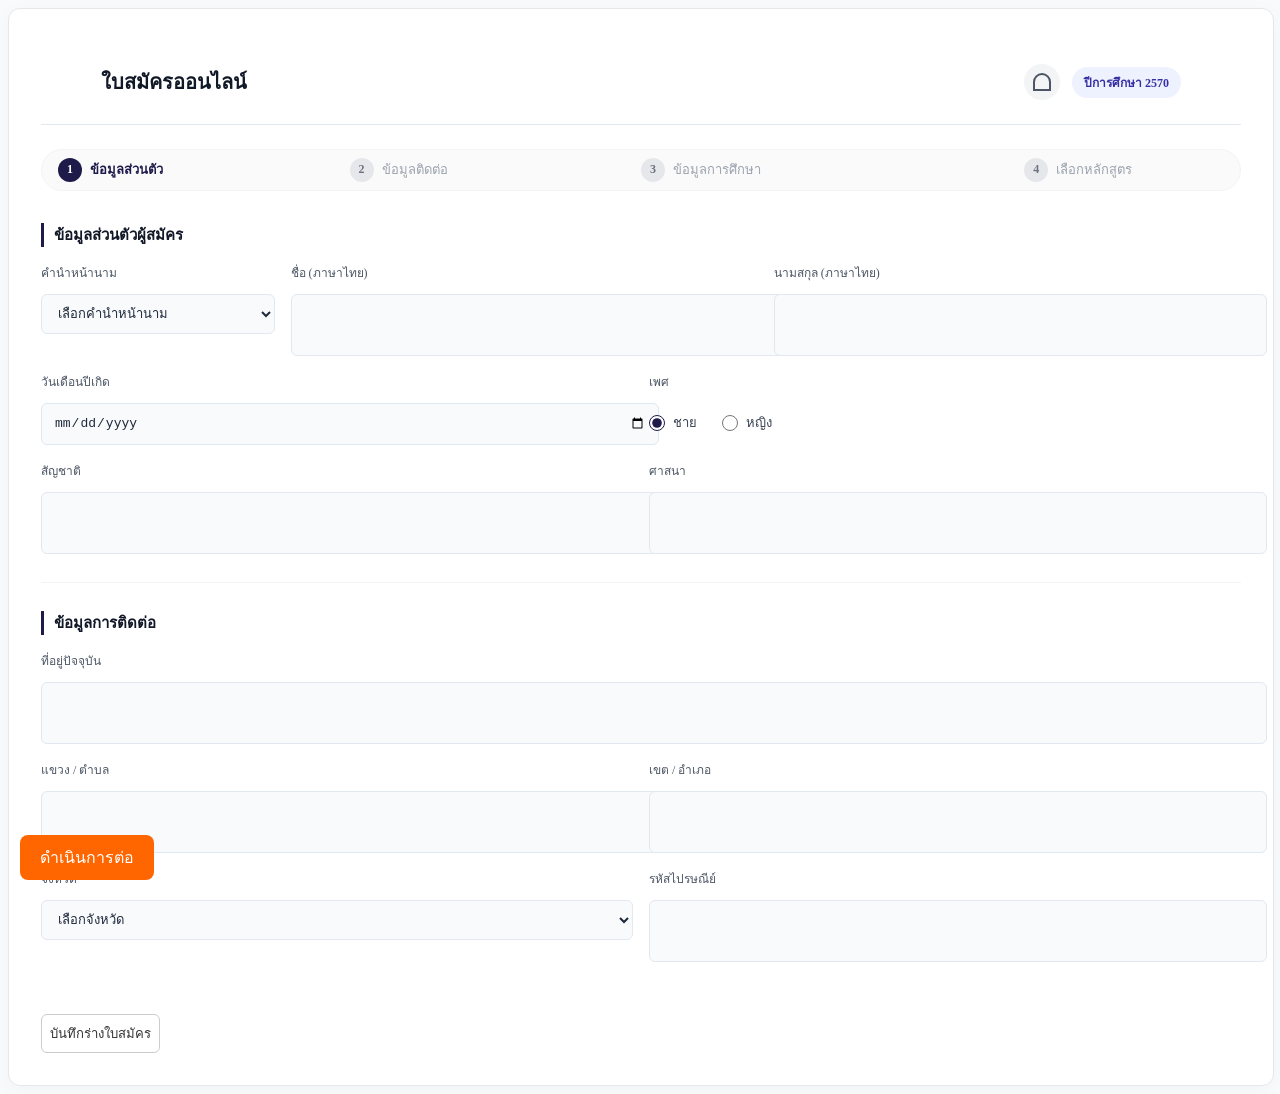
==== commit ee7667e3: "AA" ====
--- a/application.html
+++ b/application.html
@@ -126,8 +126,81 @@
                             <label>จังหวัด</label>
                             <select class="form-control">
                                 <option value="">เลือกจังหวัด</option>
+                                <option value="amnat-charoen">อำนาจเจริญ</option>
+                                <option value="ang-thong">อ่างทอง</option>
                                 <option value="bangkok">กรุงเทพมหานคร</option>
+                                <option value="bueng-kan">บึงกาฬ</option>
+                                <option value="buriram">บุรีรัมย์</option>
+                                <option value="chachoengsao">ฉะเชิงเทรา</option>
+                                <option value="chai-nat">ชัยนาท</option>
+                                <option value="chaiyaphum">ชัยภูมิ</option>
+                                <option value="chanthaburi">จันทบุรี</option>
+                                <option value="chiang-mai">เชียงใหม่</option>
+                                <option value="chiang-rai">เชียงราย</option>
+                                <option value="chonburi">ชลบุรี</option>
+                                <option value="chumphon">ชุมพร</option>
+                                <option value="kalasin">กาฬสินธุ์</option>
+                                <option value="kamphaeng-phet">กำแพงเพชร</option>
+                                <option value="kanchanaburi">กาญจนบุรี</option>
+                                <option value="khon-kaen">ขอนแก่น</option>
+                                <option value="krabi">กระบี่</option>
+                                <option value="lampang">ลำปาง</option>
+                                <option value="lamphun">ลำพูน</option>
+                                <option value="loei">เลย</option>
+                                <option value="lopburi">ลพบุรี</option>
+                                <option value="maha-sarakham">มหาสารคาม</option>
+                                <option value="mukdahan">มุกดาหาร</option>
+                                <option value="nakhon-nayok">นครนายก</option>
+                                <option value="nakhon-pathom">นครปฐม</option>
+                                <option value="nakhon-phanom">นครพนม</option>
+                                <option value="nakhon-ratchasima">นครราชสีมา</option>
+                                <option value="nakhon-sawan">นครสวรรค์</option>
+                                <option value="nakhon-si-thammarat">นครศรีธรรมราช</option>
+                                <option value="nan">น่าน</option>
+                                <option value="narathiwat">นราธิวาส</option>
+                                <option value="nong-bua-lamphu">หนองบัวลำภู</option>
+                                <option value="nong-khai">หนองคาย</option>
                                 <option value="nonthaburi">นนทบุรี</option>
+                                <option value="pathum-thani">ปทุมธานี</option>
+                                <option value="pattani">ปัตตานี</option>
+                                <option value="phang-nga">พังงา</option>
+                                <option value="phatthalung">พัทลุง</option>
+                                <option value="phayao">พะเยา</option>
+                                <option value="phetchabun">เพชรบูรณ์</option>
+                                <option value="phetchaburi">เพชรบุรี</option>
+                                <option value="phichit">พิจิตร</option>
+                                <option value="phitsanulok">พิษณุโลก</option>
+                                <option value="phrae">แพร่</option>
+                                <option value="phuket">ภูเก็ต</option>
+                                <option value="prachinburi">ปราจีนบุรี</option>
+                                <option value="prachuap-khiri-khan">ประจวบคีรีขันธ์</option>
+                                <option value="ranong">ระนอง</option>
+                                <option value="ratchaburi">ราชบุรี</option>
+                                <option value="rayong">ระยอง</option>
+                                <option value="roi-et">ร้อยเอ็ด</option>
+                                <option value="sa-kaeo">สระแก้ว</option>
+                                <option value="sakon-nakhon">สกลนคร</option>
+                                <option value="samut-prakan">สมุทรปราการ</option>
+                                <option value="samut-sakhon">สมุทรสาคร</option>
+                                <option value="samut-songkhram">สมุทรสงคราม</option>
+                                <option value="saraburi">สระบุรี</option>
+                                <option value="satun">สตูล</option>
+                                <option value="si-sa-ket">ศรีสะเกษ</option>
+                                <option value="sing-buri">สิงห์บุรี</option>
+                                <option value="songkhla">สงขลา</option>
+                                <option value="sukhothai">สุโขทัย</option>
+                                <option value="suphan-buri">สุพรรณบุรี</option>
+                                <option value="surat-thani">สุราษฎร์ธานี</option>
+                                <option value="surin">สุรินทร์</option>
+                                <option value="tak">ตาก</option>
+                                <option value="trat">ตราด</option>
+                                <option value="trang">ตรัง</option>
+                                <option value="ubon-ratchathani">อุบลราชธานี</option>
+                                <option value="udon-thani">อุดรธานี</option>
+                                <option value="uthai-thani">อุทัยธานี</option>
+                                <option value="uttaradit">อุตรดิตถ์</option>
+                                <option value="yala">ยะลา</option>
+                                <option value="yasothon">ยโสธร</option>
                             </select>
                         </div>
                         <div class="form-group">
--- a/css/styless.css
+++ b/css/styless.css
@@ -1629,27 +1629,43 @@
     box-shadow: 0 0 0 2px rgba(200, 59, 30, 0.1);
 }
 
-/* Custom Radio Group */
-.radio-group {
-    display: flex;
-    align-items: center;
-    gap: 24px;
+/* ================= GENDER RADIO ================= */
+
+.form-group .radio-group {
+    display: flex;
+    align-items: center;
+    gap: 25px;
     height: 40px;
-}
-
-.radio-label {
-    display: flex;
+    width: 100%;
+    margin: 0;
+}
+
+.form-group .radio-label {
+    display: inline-flex;
+    flex-direction: row;
     align-items: center;
     gap: 8px;
+    margin: 0;
+    padding: 0;
     font-size: 13px;
+    font-weight: 400;
     color: #374151;
     cursor: pointer;
-}
-
-.radio-label input[type="radio"] {
-    accent-color: #1E1B4B;
+    white-space: nowrap;
+    user-select: none;
+}
+
+.form-group .radio-label input[type="radio"] {
     width: 16px;
     height: 16px;
+    margin: 0;
+    padding: 0;
+    accent-color: #1E1B4B;
+    cursor: pointer;
+}
+
+.form-group .radio-custom {
+    display: none;
 }
 
 /* 5. Buttons Styling */
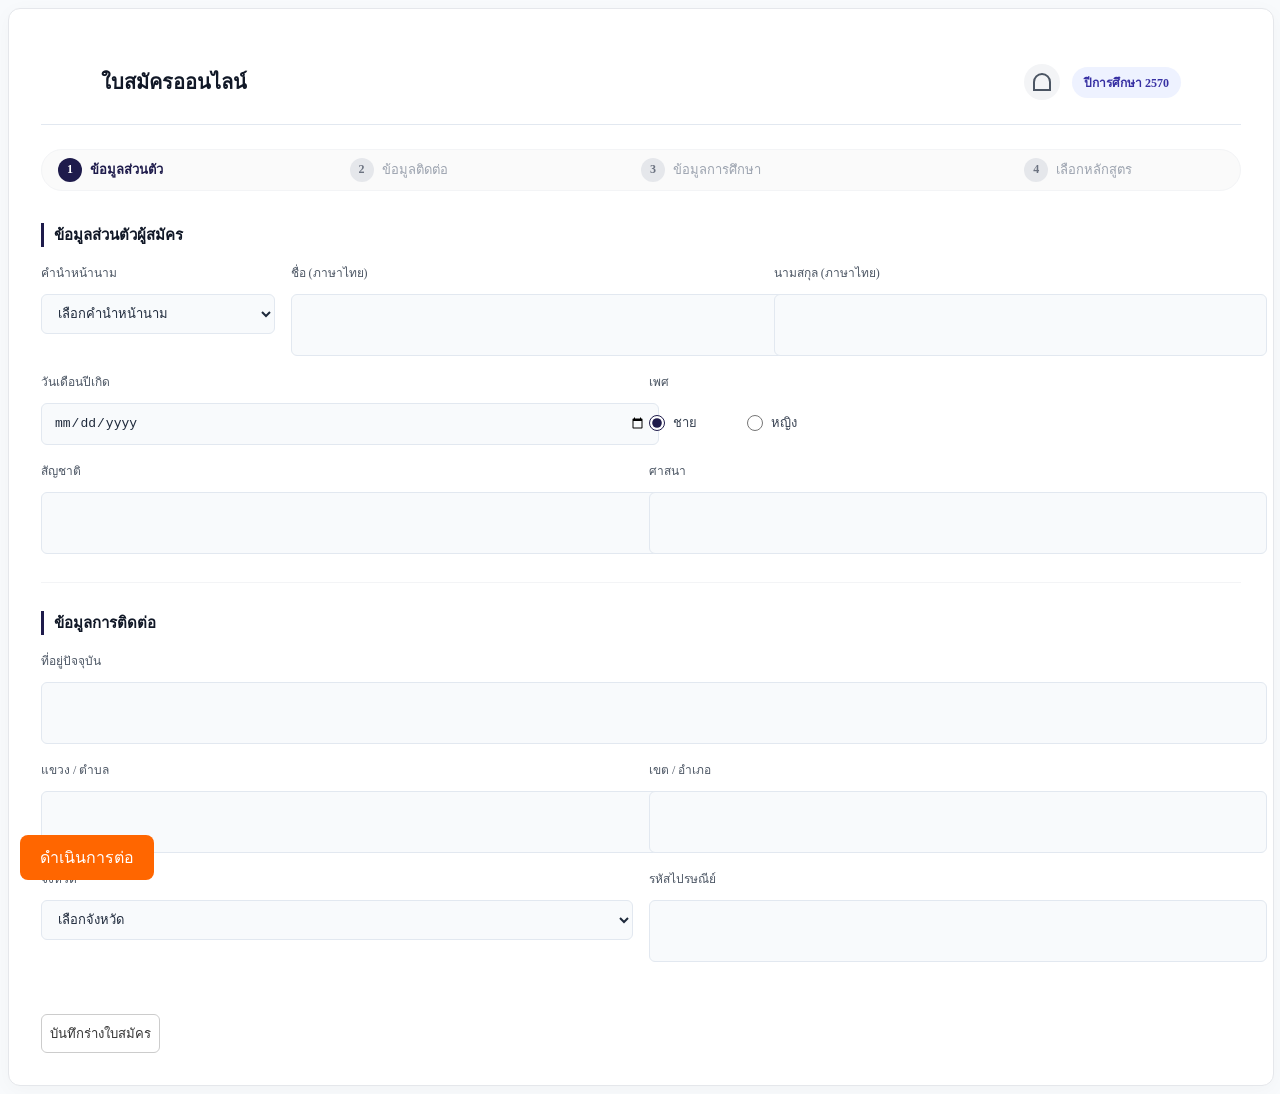
==== commit 70e9de42: "aa" ====
--- a/application.html
+++ b/application.html
@@ -213,7 +213,7 @@
                 <div class="form-actions">
                     <button type="button" class="btn-outline">บันทึกร่างใบสมัคร</button>
                     
-                  <a href="status.html" class="back-button">ดำเนินการต่อ</a>
+                  <a href="dashboard.html" class="back-button">ดำเนินการต่อ</a>
 
                     </a>
                 </div>
--- a/css/styless.css
+++ b/css/styless.css
@@ -1,5 +1,5 @@
 /* ================= index ================= */
-body {
+body { 
   background-color: #f8fafc;
   color: #334155;
 }
@@ -7,17 +7,17 @@
 /* TOPBAR / NAVBAR */
 .topbar {
   background-color: #ffffff;
-  display: flex;
-  justify-content: space-between;
-  align-items: center;
+  display: flex; /* เรียงแนวนอน */
+  justify-content: space-between; /* เว้นระยะซ้ายขวา */
+  align-items: center; /* กึ่งกลางแนวตั้ง */
   padding: 12px 60px;
   border-bottom: 1px solid #e2e8f0;
 }
 
-.brand {
+.brand { /*โลโก้ + ชื่อมอ */
   display: flex;
   align-items: center;
-  gap: 12px;
+  gap: 12px; /* ระยะระหว่างโลโก้กับข้อความ */
 }
 
 .brand img {
@@ -38,30 +38,30 @@
 }
 
 .nav-link {
-  display: flex;
+  display: flex; 
   gap: 28px;
 }
 
 .nav-link a {
-  text-decoration: none;
+  text-decoration: none; /* ลบเส้นใต้ */
   color: #475569;
   font-size: 14px;
 }
 
 .nav-link a.active,
-.nav-link a:hover {
+.nav-link a:hover { /*เปลี่ยนสีตอนเลือกหรือเอาเมาส์ไปวาง*/
   color: #a3320b;
   font-weight: 600;
 }
 
 .btn-login {
   text-decoration: none;
-  border: 1px solid #0f172a;
+  border: 1px solid #0f172a; /*เส้นขอบ */
   color: #0f172a;
   padding: 6px 16px;
-  border-radius: 6px;
+  border-radius: 6px; /*ความมนของมุม */
   font-size: 13px;
-  transition: all 0.2s;
+  transition: all 0.2s; /*เวลาเปลี่ยนสี */
 }
 
 .btn-login:hover {
@@ -80,7 +80,7 @@
 .tcas-tag {
   background-color: rgba(255, 255, 255, 0.2);
   padding: 4px 12px;
-  border-radius: 20px;
+  border-radius: 20px; /* ความมนของมุม */
   font-size: 12px;
 }
 
@@ -603,7 +603,7 @@
     display: flex;
     justify-content: space-between;
     align-items: center;
-    padding: 12px 40px;
+    padding: 12px 40px; /*เว้นด้านใน*/
 }
 
 .brand-logo {
@@ -640,7 +640,7 @@
     font-size: 0.85rem;
 }
 
-.nav-links a.active, .nav-links a:hover {
+.nav-links a.active, .nav-links a:hover { /*เปลี่ยนสีตอนเอาเมาส์ไปวาง*/
     color: #ff6f43;
 }
 
@@ -662,7 +662,7 @@
 
 .hero-inner {
     max-width: 1000px;
-    margin: 0 auto;
+    margin: 0 auto; /* จัดให้อยู่ตรงกลาง */
 }
 
 .hero-inner h1 {
@@ -680,7 +680,7 @@
 /* Filter Section */
 .filter-section {
     background-color: #ffffff;
-    border-bottom: 1px solid #e0e0e0;
+    border-bottom: 1px solid #e0e0e0; /*เส้นขอบด้านล่าง*/
     padding: 15px 20px;
 }
 
@@ -692,14 +692,14 @@
 }
 
 .search-box {
-    flex: 1.5;
-    position: relative;
+    flex: 1.5; /* กำหนดความกว้างของกล่องค้นหา */
+    position: relative; /* เพื่อให้ไอคอนค้นหาอยู่ด้านใน */
     display: flex;
     align-items: center;
 }
 
 .search-icon {
-    position: absolute;
+    position: absolute; /*วางตำแหน่งอิสระ*/
     left: 10px;
     font-size: 0.85rem;
     color: #888;
@@ -709,12 +709,12 @@
     width: 100%;
     padding: 8px 10px 8px 32px;
     border: 1px solid #ccc;
-    border-radius: 6px;
+    border-radius: 6px; 
     font-size: 0.85rem;
 }
 
 .filter-select {
-    flex: 1;
+    flex: 1; /* กำหนดความกว้างของ select */
     padding: 8px 12px;
     border: 1px solid #ccc;
     border-radius: 6px;
@@ -735,7 +735,7 @@
     margin: 0 auto;
     display: grid;
     grid-template-columns: repeat(2, 1fr);
-    gap: 20px;
+    gap: 20px; /* ระยะห่างระหว่างการ์ด */
 }
 
 /* Program Card Style */
@@ -1038,7 +1038,7 @@
 .eye-icon {
     position: absolute;
     right: 12px;
-    color: #64748b;
+    color: #d41818;
     font-size: 0.9rem;
     cursor: pointer;
 }
@@ -1634,7 +1634,7 @@
 .form-group .radio-group {
     display: flex;
     align-items: center;
-    gap: 25px;
+    gap: 50px;
     height: 40px;
     width: 100%;
     margin: 0;
@@ -1713,7 +1713,7 @@
 
 /* Top Navigation Bar */
 .top-nav {
-    background-color: #222222;
+    background-color: #f3f0f0;
     display: flex;
     justify-content: space-between;
     align-items: center;
@@ -2021,4 +2021,4 @@
 
 .back-button:hover {
   background-color: #cc5200;
-}
+}
